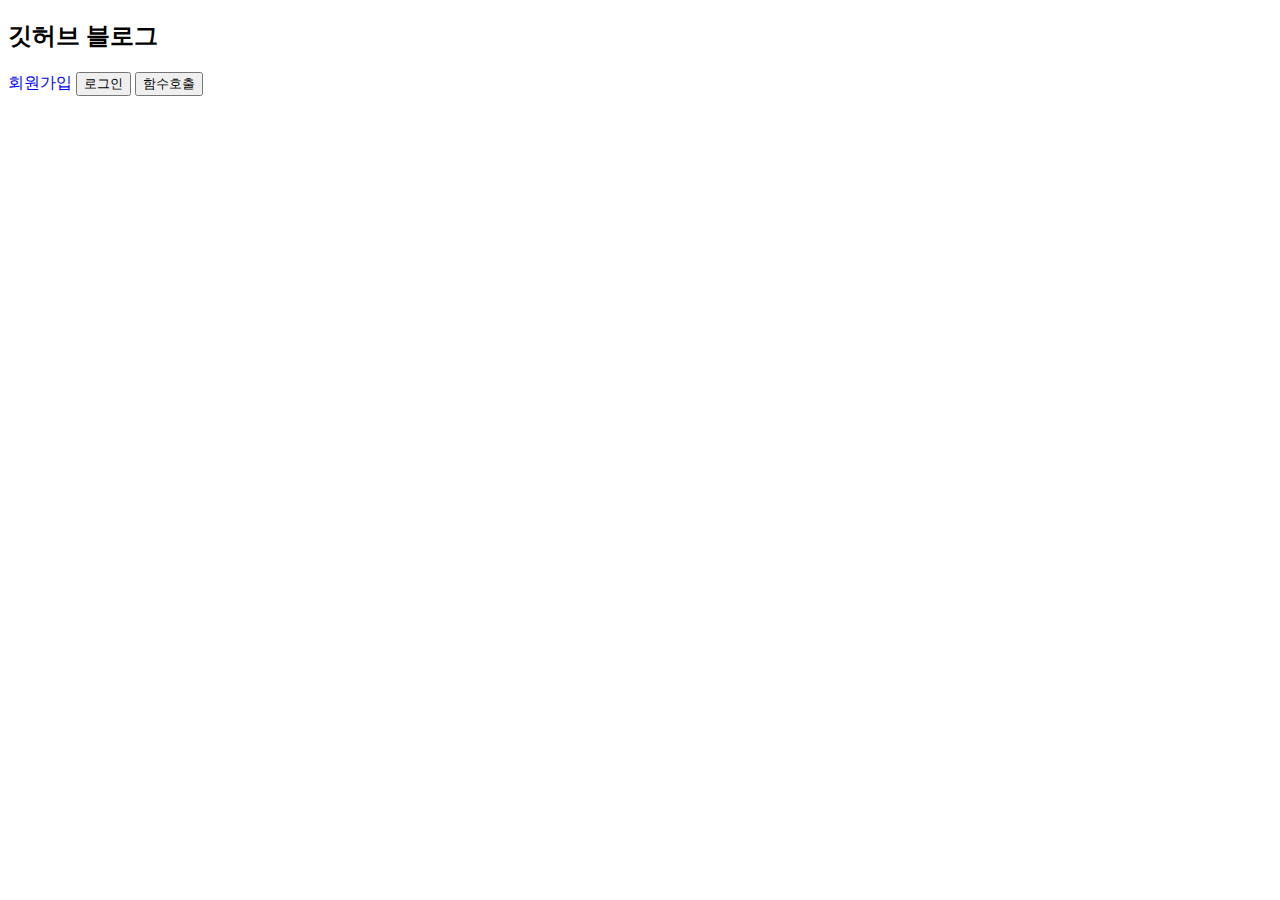
==== index.html @ 891a173e "230414" ====
<!DOCTYPE html>
<html lang="en">
<head>
   <meta charset="UTF-8">
   <meta http-equiv="X-UA-Compatible" content="IE=edge">
   <meta name="viewport" content="width=device-width, initial-scale=1.0">
   <title>Document</title>
   <link rel="stylesheet" href="css/index.css">
   <script src="js/index.js" defer></script>  <!-- defer : 로딩순서를 바꾼다(body부터 읽음).-->
</head>
<body>
   <h2>깃허브 블로그</h2>
   <a href="save.html">회원가입</a>
   <button onclick="goLogin()">로그인</button>
   <button onclick="fun1()">함수호출</button>
</body>
<script>
   const goLogin = () => {
      location.href = "login.html";
   }
</script>
</html>
---- css/index.css ----
a {
   text-decoration: none;

}
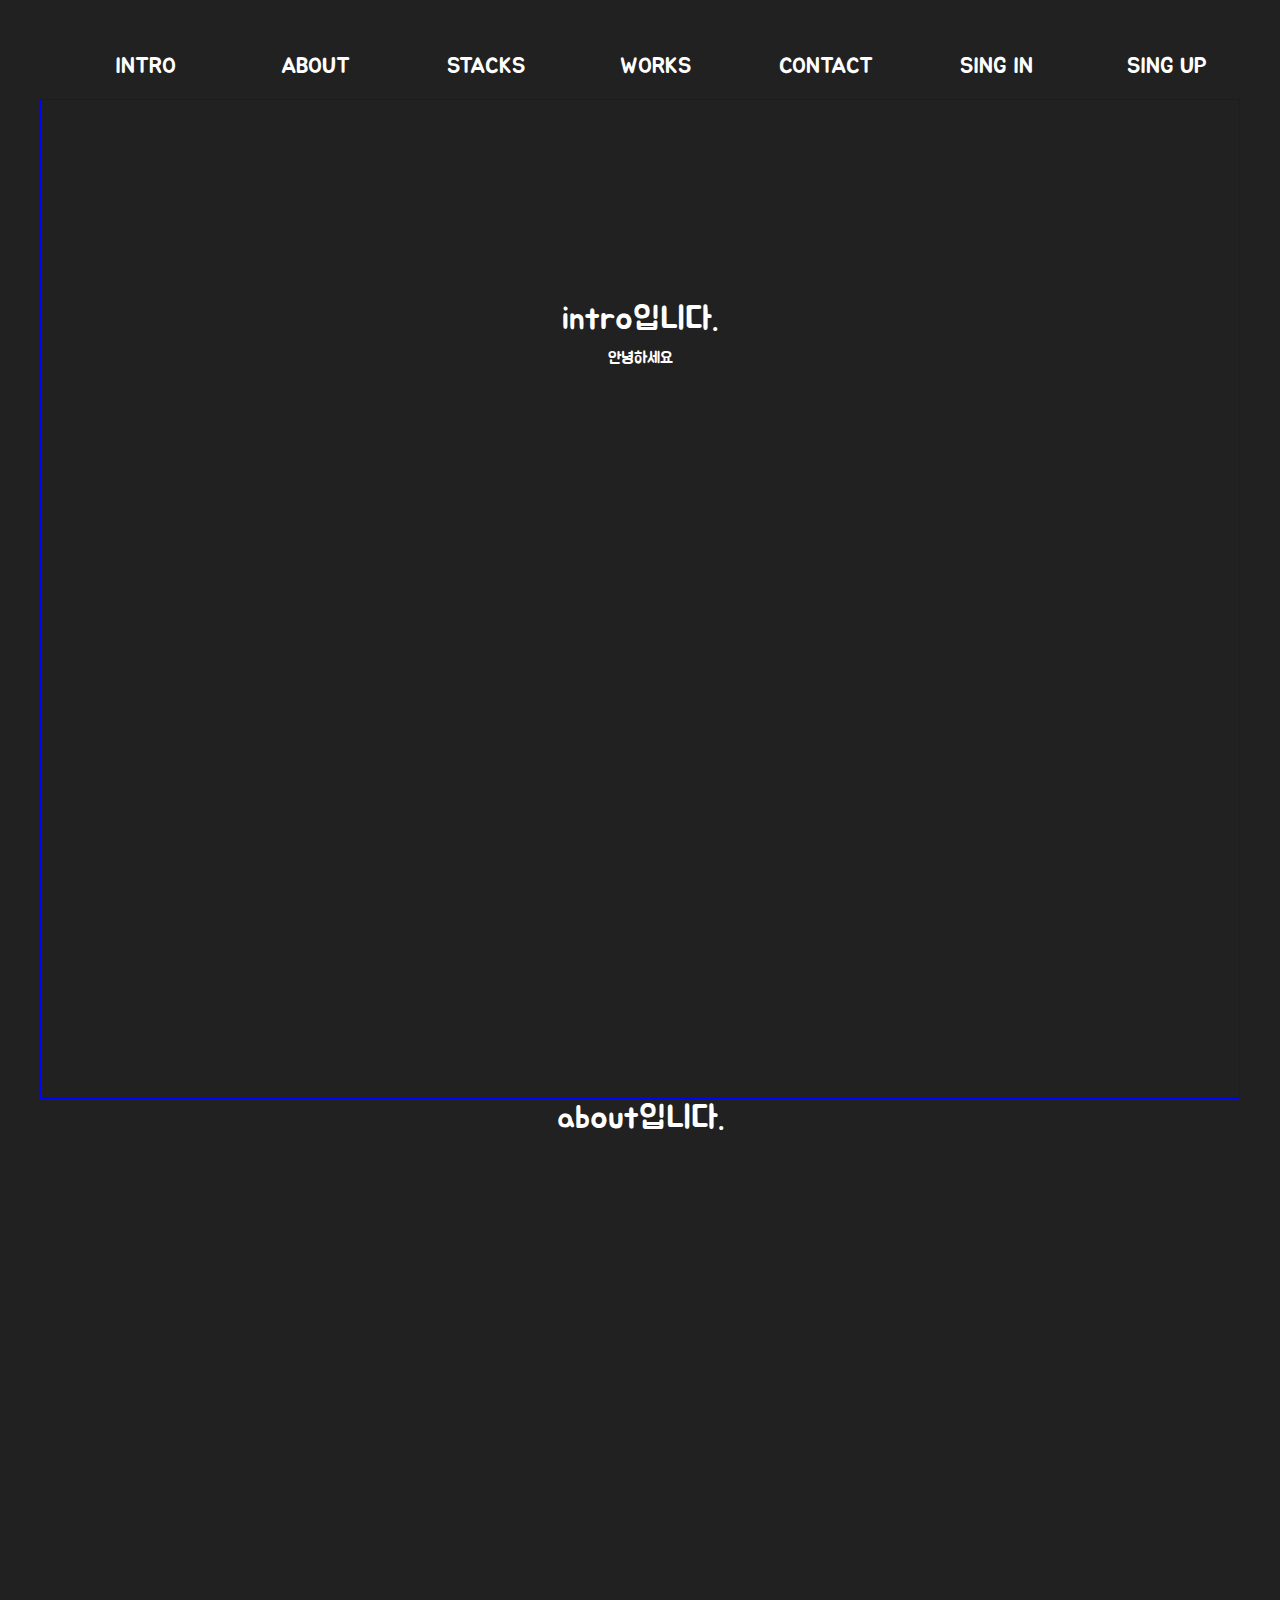
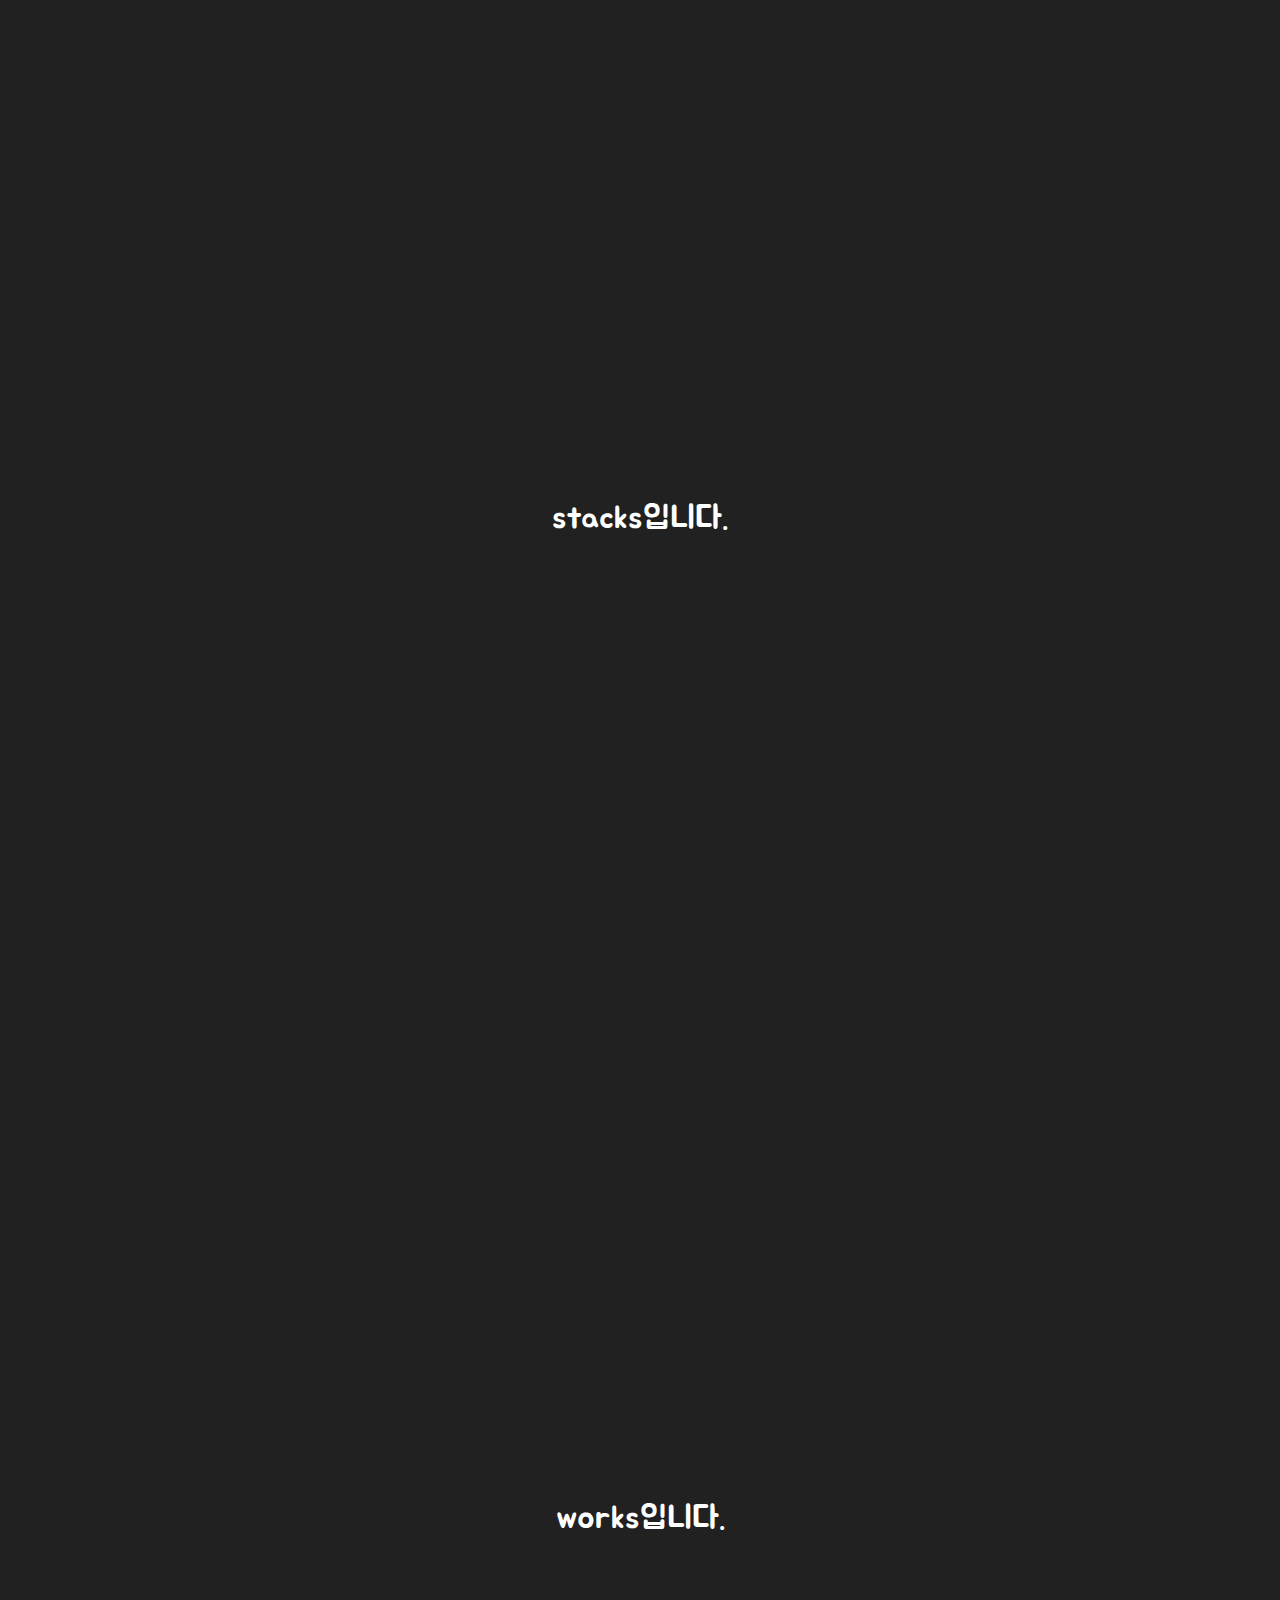
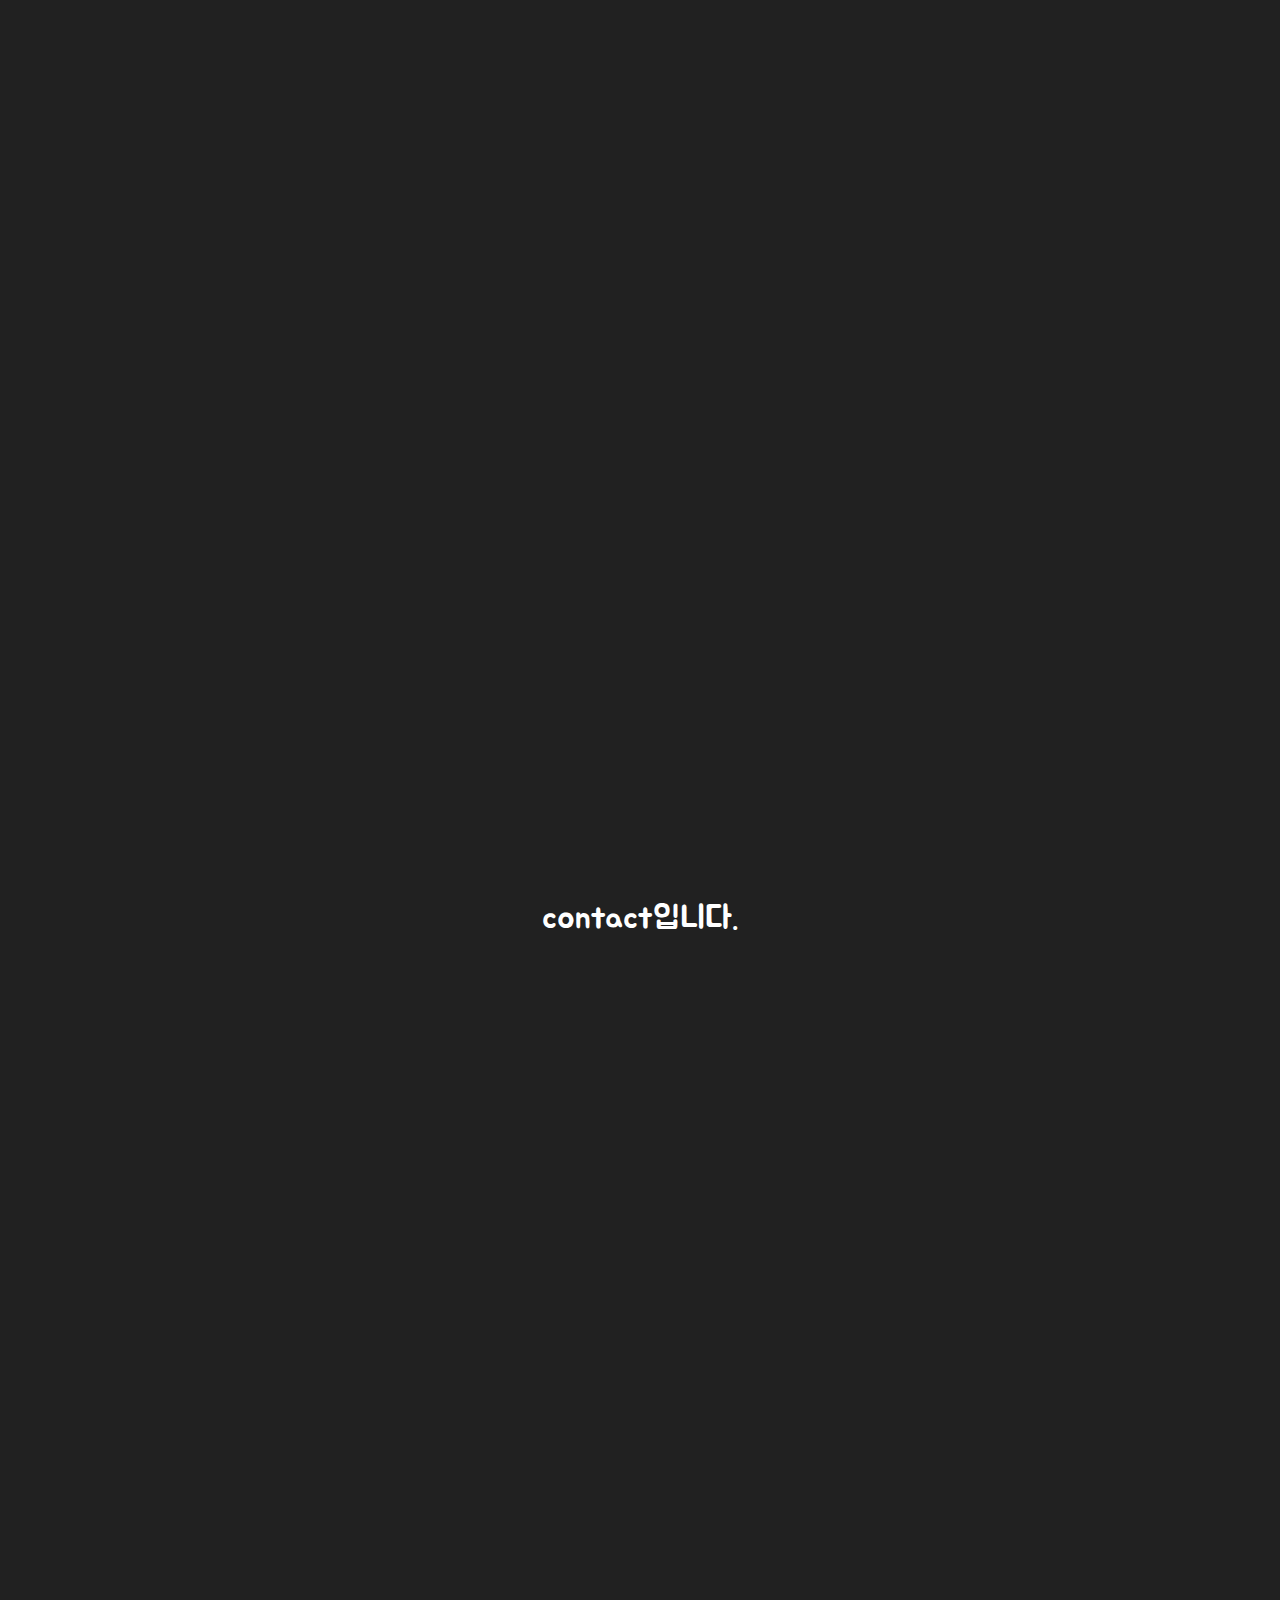
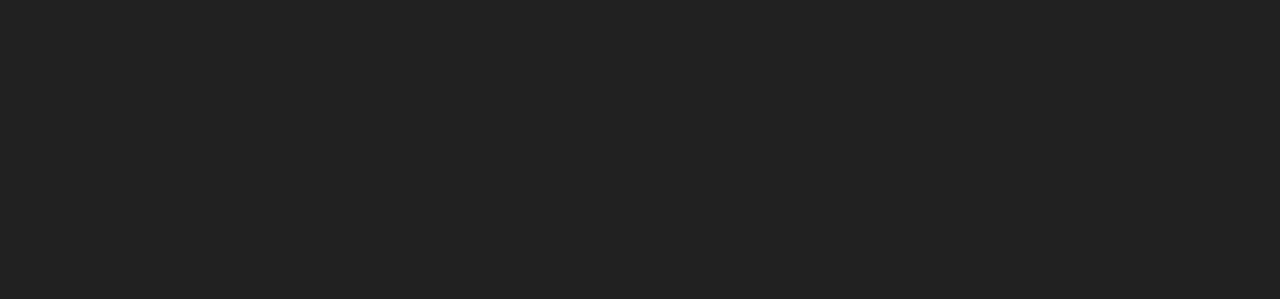
==== commit e3b0e7d2: "230417" ====
--- a/index.html
+++ b/index.html
@@ -1,22 +1,123 @@
 <!DOCTYPE html>
 <html lang="en">
+
 <head>
    <meta charset="UTF-8">
    <meta http-equiv="X-UA-Compatible" content="IE=edge">
    <meta name="viewport" content="width=device-width, initial-scale=1.0">
-   <title>Document</title>
-   <link rel="stylesheet" href="css/index.css">
-   <script src="js/index.js" defer></script>  <!-- defer : 로딩순서를 바꾼다(body부터 읽음).-->
+   <title>Zoum Portfolio</title>
+   <script src="js/index.js" defer></script> <!-- defer : 로딩순서를 바꾼다(body부터 읽음).-->
+   <link rel="stylesheet" href="./css/bootstrap.css">
+   <link rel="preconnect" href="https://fonts.googleapis.com">
+   <link rel="preconnect" href="https://fonts.gstatic.com" crossorigin>
+   <link href="https://fonts.googleapis.com/css2?family=Jua&display=swap" rel="stylesheet">
+   <script src="./js/bootstrap.bundle.min.js"></script>
+   <link rel="stylesheet" href="https://cdn.jsdelivr.net/npm/bootstrap-icons@1.10.3/font/bootstrap-icons.css">
+
 </head>
+<style>
+   *:has(.full) {
+      background-color: rgb(33, 33, 33);
+      font-family: 'Jua', sans-serif;
+      text-align: center;
+      width: 1200px;
+      position: absolute;
+      top: 50%;
+      left: 50%;
+      transform: translate(-50%, -50%);
+   }
+   
+
+   body {
+      width: 100vw;
+      height: 100vh;
+      margin: 0;
+   }
+
+   #menu {
+      font-size: 22px;
+      list-style: none;
+      top: 0;
+      padding-top: 50px;
+   }
+
+   a {
+      text-decoration: none;
+      color: white;
+   }
+
+   a:hover {
+      color: wheat;
+   }
+
+   #intro {
+      padding-top: 200px;
+   }
+</style>
+
 <body>
-   <h2>깃허브 블로그</h2>
-   <a href="save.html">회원가입</a>
-   <button onclick="goLogin()">로그인</button>
-   <button onclick="fun1()">함수호출</button>
+   <!-- header -->
+   <div class="full">
+      <header>
+         <div class="header_container">
+            <nav>
+               <ul id="menu" class="row">
+                  <div class="col">
+                     <li id="menu0"><a href="">INTRO</a></li>
+                  </div>
+                  <div class="col">
+                     <li id="menu1"><a href="">ABOUT</a></li>
+                  </div>
+                  <div class="col">
+                     <li id="menu2"><a href="">STACKS</a></li>
+                  </div>
+                  <div class="col">
+                     <li id="menu3"><a href="">WORKS</a></li>
+                  </div>
+                  <div class="col">
+                     <li id="menu4"><a href="">CONTACT</a></li>
+                  </div>
+                  <div class="col">
+                     <li id="menu5"><a href="sing_in.html">SING IN</a></li>
+                  </div>
+                  <div class="col">
+                     <li id="menu6"><a href="sing_up.html">SING UP</a></li>
+                  </div>
+               </ul>
+            </nav>
+         </div>
+      </header>
+   </div>
+   <!-- fullpage sections -->
+   <div id="fullpage">
+      <!-- intro -->
+      <section id="intro" style="height: 1000px; color: white;  border: 1px solid blue;">
+         <h2>intro입니다.</h2>
+         <p>안녕하세요 </p>
+      </section>
+      <!-- about me -->
+      <section id="about_me" style="height: 1000px; color: white;">
+         <h2>about입니다.</h2>
+      </section>
+      <section id="stacks" style="height: 1000px; color: white;">
+         <h2>stacks입니다.</h2>
+      </section>
+      <section id="works" style="height: 1000px; color: white;">
+         <h2>works입니다.</h2>
+      </section>
+      <section id="contact" style="height: 1000px; color: white;">
+         <h2>contact입니다.</h2>
+      </section>
+   </div>
+   </div>
 </body>
 <script>
-   const goLogin = () => {
-      location.href = "login.html";
+   const sign_in = () => {
+      location.href = "login.html"
+   }
+   const sign_up = () => {
+      location.href = "save.html"
    }
 </script>
+
 </html>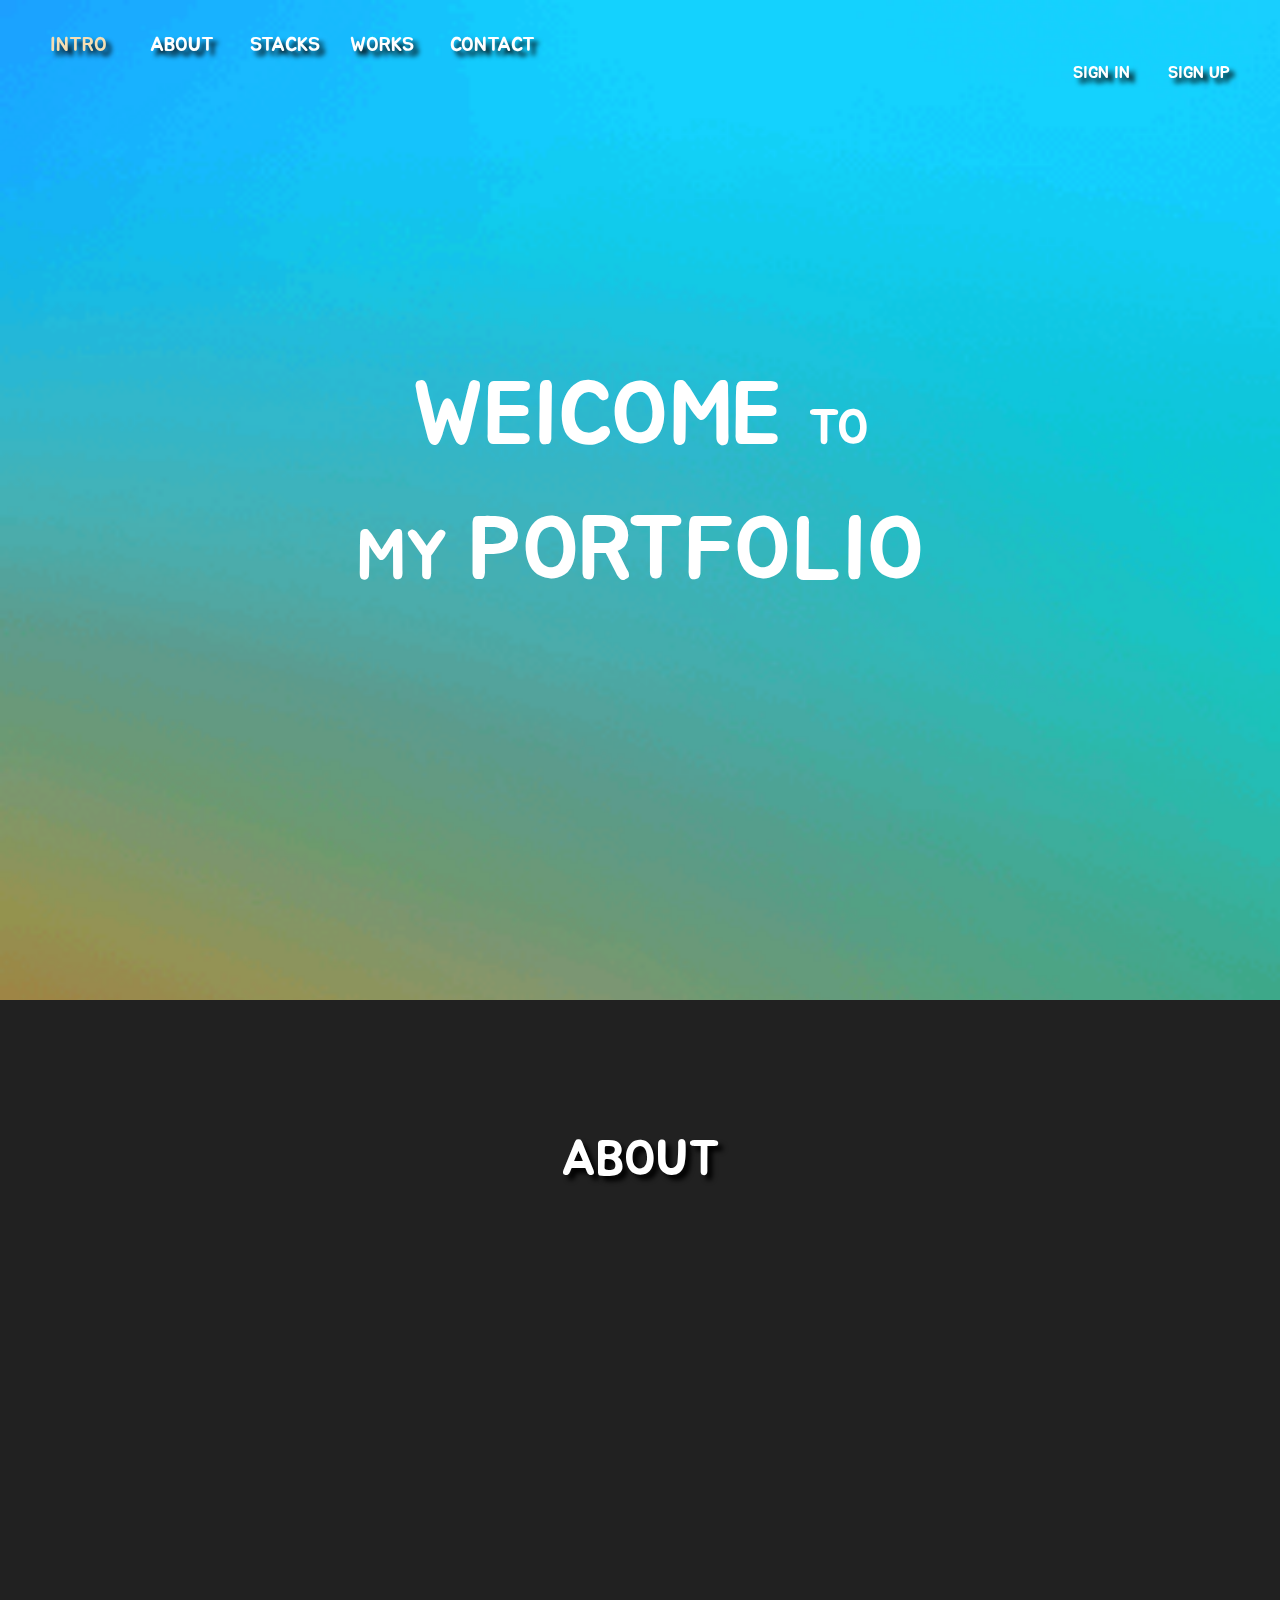
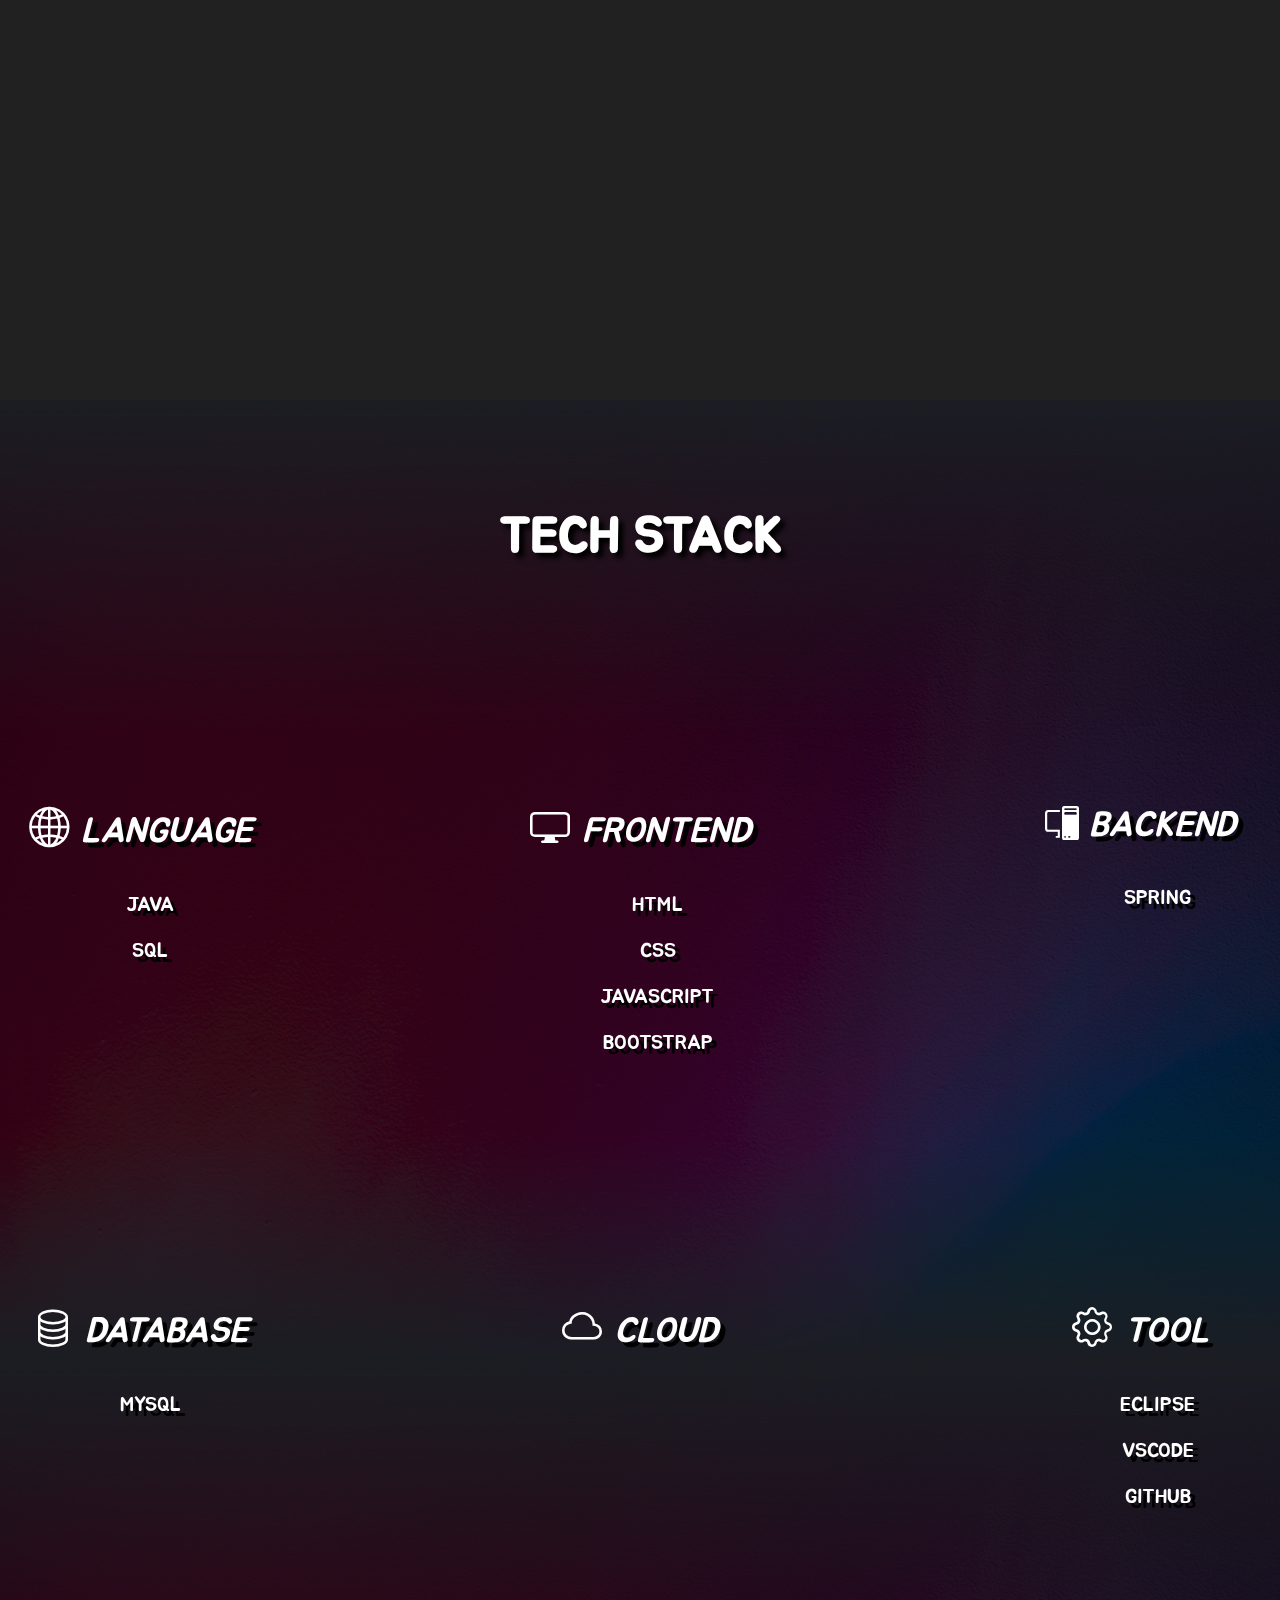
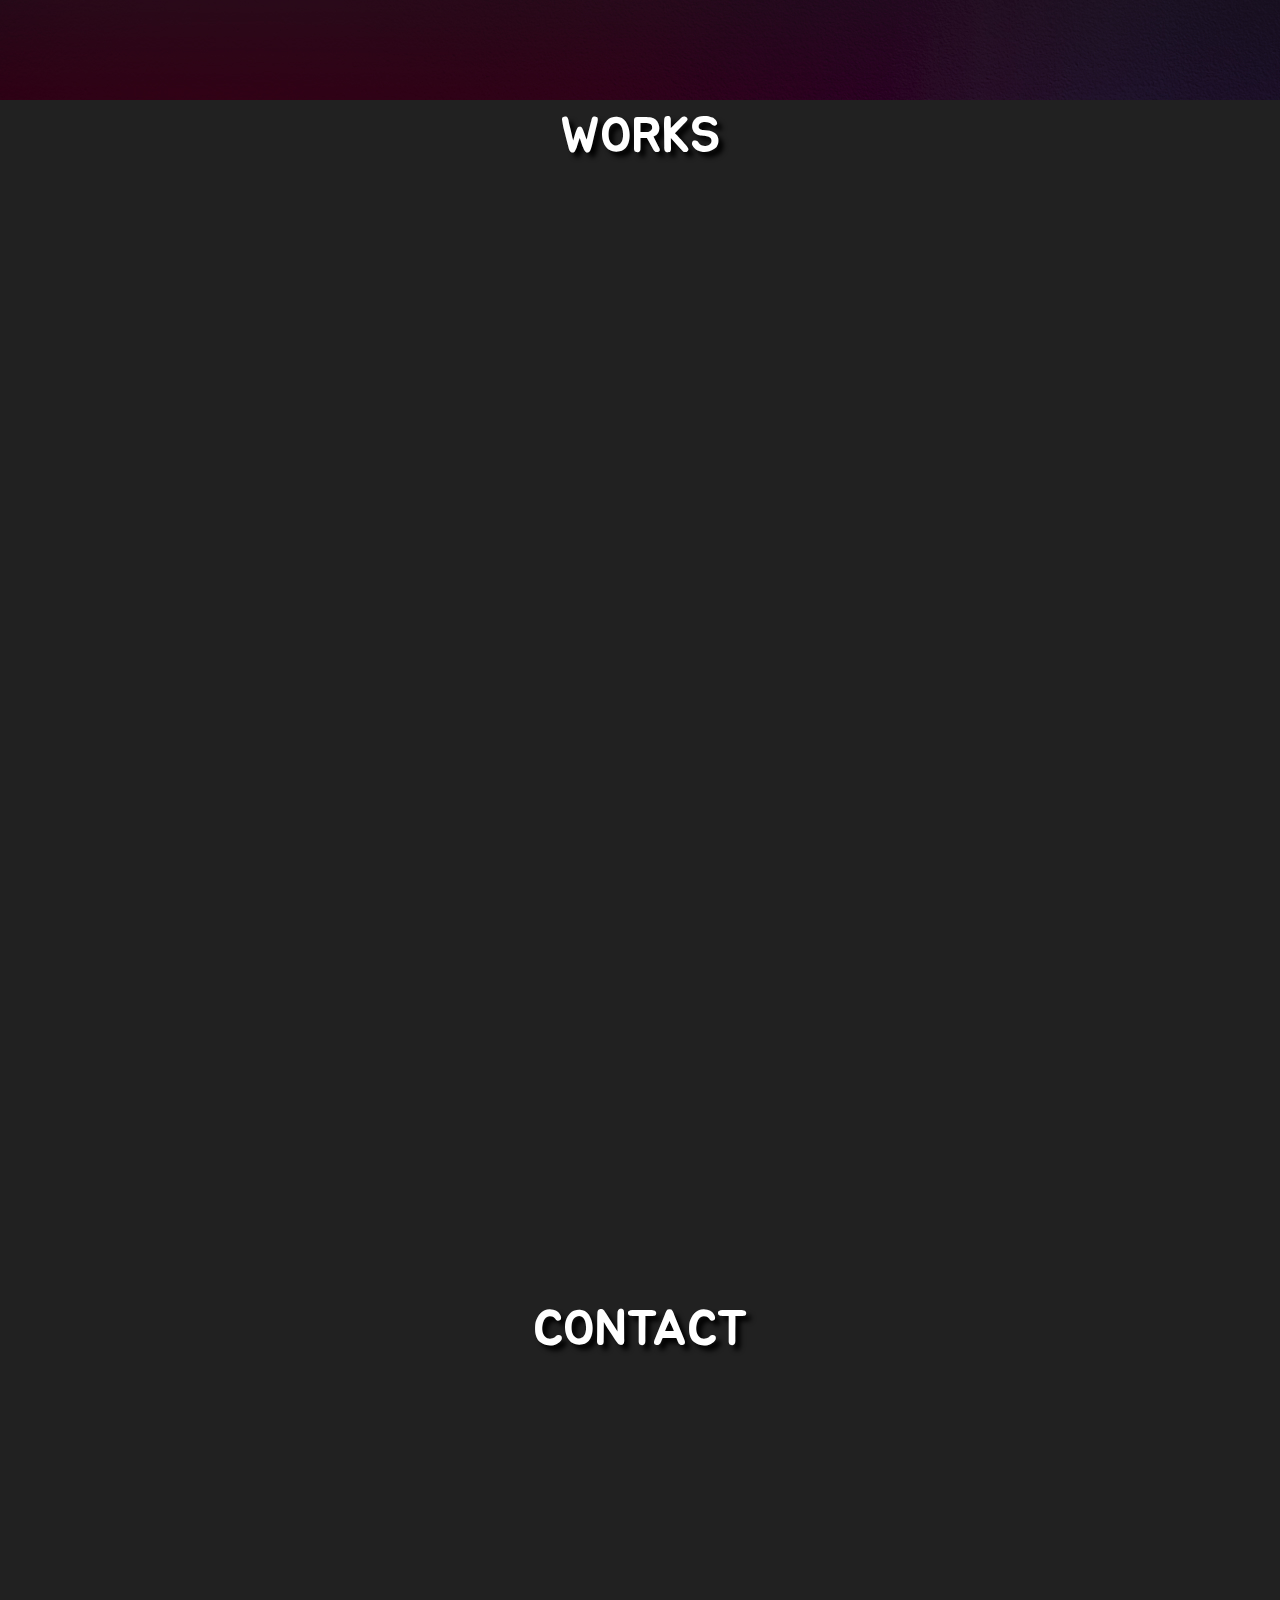
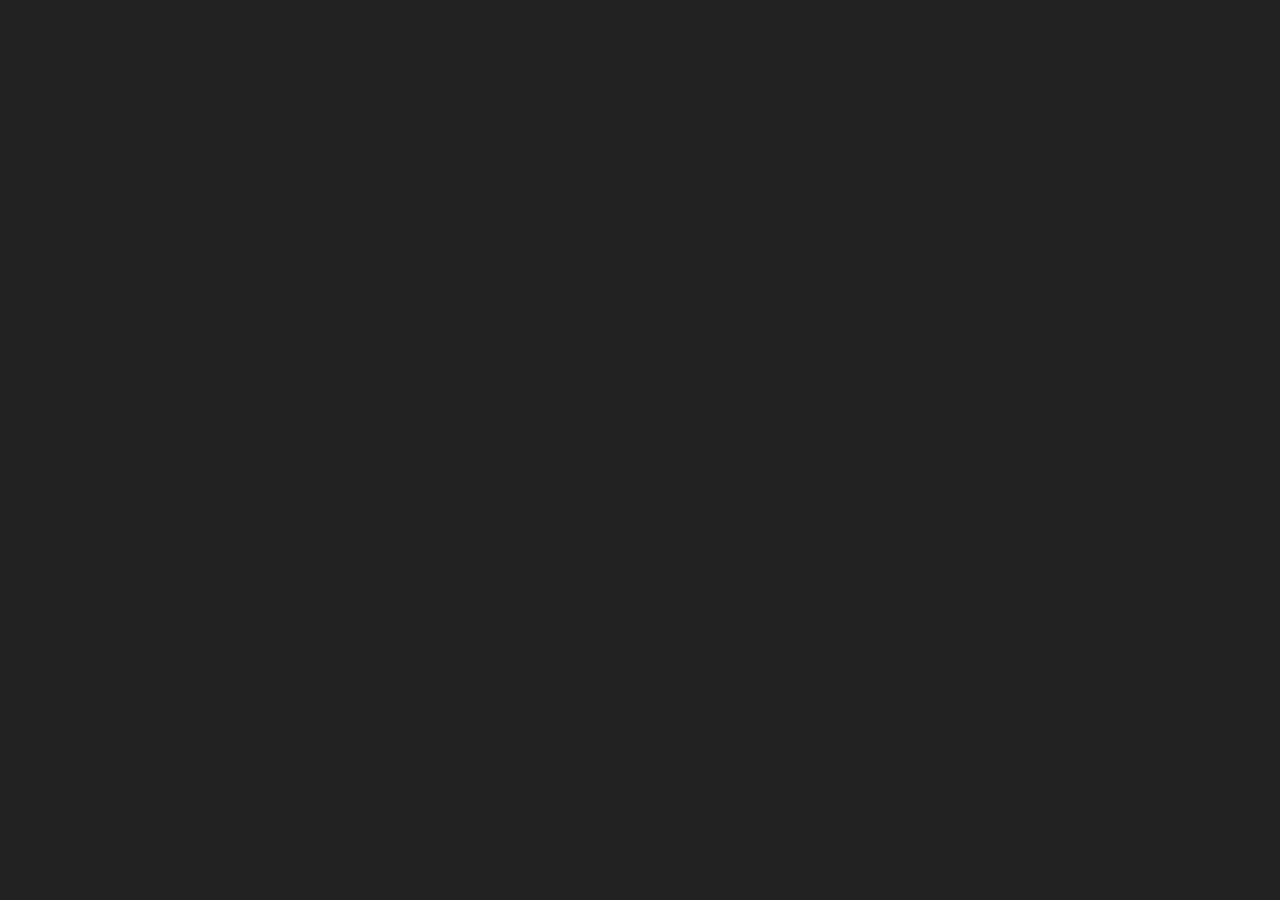
==== commit 33dc00a6: "230418" ====
--- a/index.html
+++ b/index.html
@@ -16,29 +16,23 @@
 
 </head>
 <style>
-   *:has(.full) {
+   body {
       background-color: rgb(33, 33, 33);
       font-family: 'Jua', sans-serif;
       text-align: center;
-      width: 1200px;
-      position: absolute;
-      top: 50%;
-      left: 50%;
-      transform: translate(-50%, -50%);
-   }
-   
-
-   body {
-      width: 100vw;
-      height: 100vh;
-      margin: 0;
+
+   }
+
+   header {
+      font-size: 22px;
+      padding-top: 30px;
+      position: fixed;
+      width: 100%;
+
    }
 
    #menu {
-      font-size: 22px;
       list-style: none;
-      top: 0;
-      padding-top: 50px;
    }
 
    a {
@@ -46,78 +40,194 @@
       color: white;
    }
 
-   a:hover {
+   #menu0{
       color: wheat;
    }
 
-   #intro {
-      padding-top: 200px;
+   #menu5:hover, #menu6:hover{
+      color: wheat;
+   }
+
+   #about {
+      padding-top: 130px;
+   } 
+
+   .p1 {
+      font-size: 90px;
+      display: inline;
+   }
+
+   .p2 {
+      font-size: 50px;
+      display: inline;
+   }
+
+   .p3 {
+      font-size: 70px;
+      display: inline;
+   }
+
+   .p4 {
+      font-size: 90px;
+      display: inline;
    }
 </style>
 
 <body>
    <!-- header -->
-   <div class="full">
-      <header>
-         <div class="header_container">
-            <nav>
-               <ul id="menu" class="row">
-                  <div class="col">
-                     <li id="menu0"><a href="">INTRO</a></li>
-                  </div>
-                  <div class="col">
-                     <li id="menu1"><a href="">ABOUT</a></li>
-                  </div>
-                  <div class="col">
-                     <li id="menu2"><a href="">STACKS</a></li>
-                  </div>
-                  <div class="col">
-                     <li id="menu3"><a href="">WORKS</a></li>
-                  </div>
-                  <div class="col">
-                     <li id="menu4"><a href="">CONTACT</a></li>
-                  </div>
-                  <div class="col">
-                     <li id="menu5"><a href="sing_in.html">SING IN</a></li>
-                  </div>
-                  <div class="col">
-                     <li id="menu6"><a href="sing_up.html">SING UP</a></li>
-                  </div>
-               </ul>
-            </nav>
-         </div>
-      </header>
+   <header>
+      <div id="header_container" class="header_container" style="position: relative;">
+         <nav>
+            <ul id="menu" class="row me-3">
+               <div class="col">
+                  <li><a id="menu0" href="#intro" style="font-size: 20px; text-shadow: 5px 5px 5px black; position: absolute; left: 50px;">INTRO</a></li>
+               </div>
+               <div class="col">
+                  <li><a id="menu1" href="#about" style="font-size: 20px; text-shadow: 5px 5px 5px black; position: absolute; left: 150px;">ABOUT</a></li>
+               </div>
+               <div class="col">
+                  <li><a id="menu2" href="#stacks" style="font-size: 20px; text-shadow: 5px 5px 5px black; position: absolute; left: 250px;">STACKS</a></li>
+               </div>
+               <div class="col">
+                  <li><a id="menu3" href="#works" style="font-size: 20px; text-shadow: 5px 5px 5px black; position: absolute; left: 350px;">WORKS</a></li>
+               </div>
+               <div class="col">
+                  <li><a id="menu4" href="#contact" style="font-size: 20px; text-shadow: 5px 5px 5px black; position: absolute; left: 450px;">CONTACT</a></li>
+               </div>
+               <div class="col">
+                  <li><a id="menu5" href="sing_in.html" style="font-size: 17px; text-shadow: 5px 5px 5px black; position: absolute; top: 30px; right: 150px;">SIGN IN</a></li>
+               </div>
+               <div class="col">
+                  <li><a id="menu6" href="sing_up.html" style="font-size: 17px; text-shadow: 5px 5px 5px black; position: absolute; top: 30px; right: 50px;">SIGN UP</a></li>
+               </div>
+            </ul>
+         </nav>
+      </div>
+   </header>
    </div>
    <!-- fullpage sections -->
    <div id="fullpage">
       <!-- intro -->
-      <section id="intro" style="height: 1000px; color: white;  border: 1px solid blue;">
-         <h2>intro입니다.</h2>
-         <p>안녕하세요 </p>
-      </section>
-      <!-- about me -->
-      <section id="about_me" style="height: 1000px; color: white;">
-         <h2>about입니다.</h2>
-      </section>
-      <section id="stacks" style="height: 1000px; color: white;">
-         <h2>stacks입니다.</h2>
-      </section>
-      <section id="works" style="height: 1000px; color: white;">
-         <h2>works입니다.</h2>
-      </section>
-      <section id="contact" style="height: 1000px; color: white;">
-         <h2>contact입니다.</h2>
-      </section>
+      <section id="intro" style="height: 1000px; color: white; padding-top: 350px; background-image: url(images/3.gif); background-size: cover;">
+         <p class="p1">WEICOME </p>
+
+         <p class="p2">TO</p> <br>
+         <p class="p3">MY </p>
+         <p class="p4">PORTFOLIO</p>
    </div>
+   </section>
+   <!-- about me -->
+   <section id="about" style="height: 1000px; color: white; ">
+      <h2 style="font-size: 50px; text-shadow: 5px 5px 5px black;">ABOUT</h2>
+   </section>
+
+   <section id="stacks" style="height: 1300px; color: white; background-image: url(images/Frame_1.jpg);">
+      <strong style="font-size: 50px; text-shadow: 5px 5px 5px black; position: relative; top: 100px;">TECH STACK</strong>
+      <div class="row" style="margin-top: 150px;">
+         <div id="language" class="col" style="position:absolute; right: 500px; top: 2400px;">
+            <i class="bi bi-globe2" style="font-size: 40px; display: inline;">
+               <span style="font-size: 35px; display: inline; text-shadow: 5px 5px black;">LANGUAGE</span>
+            </i>
+            <p style="font-size: 20px; margin-top: 30px; margin-left: 20px; text-shadow: 5px 5px black;">JAVA</p>
+            <p style="font-size: 20px; margin-left: 20px; text-shadow: 5px 5px black;">SQL</p>
+         </div>
+         <div id="fontend" class="col" style="position:absolute; right: 0; top: 2400px;">
+            <i class="bi bi-display" style="font-size: 40px; display: inline;">
+               <p style="font-size: 35px; display: inline; text-shadow: 5px 5px black;">FRONTEND</p>
+            </i>
+            <p style="font-size: 20px; margin-top: 30px; margin-left: 35px; text-shadow: 5px 5px black;">HTML</p>
+            <p style="font-size: 20px; margin-left: 35px; text-shadow: 5px 5px black;">CSS</p>
+            <p style="font-size: 20px; margin-left: 35px; text-shadow: 5px 5px black;">JAVASCRIPT</p>
+            <p style="font-size: 20px; margin-left: 35px; text-shadow: 5px 5px black;">BOOTSTRAP</p>
+         </div>
+         <div id="language" class="col" style="position:absolute; left: 500px; top: 2400px;">
+            <i class="bi bi-pc-display" style="font-size: 34px; display: inline;">
+               <p style="font-size: 35px; display: inline; text-shadow: 5px 5px black;">BACKEND</p>
+            </i>
+            <p style="font-size: 20px; margin-top: 30px; margin-left: 35px; text-shadow: 5px 5px black;">SPRING</p>
+         </div>
+      </div>
+
+      <div class="row">
+         <div id="language" class="col" style="position:absolute; right: 500px; top: 2900px;">
+            <i class="bi bi-database" style="font-size: 40px; display: inline;">
+               <span style="font-size: 35px; display: inline; text-shadow: 5px 5px black;">DATABASE</span>
+            </i>
+            <p style="font-size: 20px; margin-top: 30px; margin-left: 20px; text-shadow: 5px 5px black;">MYSQL</p>
+         </div>
+         <div id="fontend" class="col" style="position:absolute; right:0; top: 2900px;">
+            <i class="bi bi-cloud" style="font-size: 40px; display: inline;">
+               <p style="font-size: 35px; display: inline; text-shadow: 5px 5px black;">CLOUD</p>
+            </i>
+            
+         </div>
+         <div id="language" class="col" style="position:absolute; left: 500px; top: 2900px;">
+            <i class="bi bi-gear" style="font-size: 40px; display: inline;">
+               <p style="font-size: 35px; display: inline; text-shadow: 5px 5px black;">TOOL</p>
+            </i>
+            <p style="font-size: 20px; margin-top: 30px; margin-left: 35px; text-shadow: 5px 5px black;">ECLIPSE</p>
+            <p style="font-size: 20px; margin-left: 35px; text-shadow: 5px 5px black;">VSCODE</p>
+            <p style="font-size: 20px; margin-left: 35px; text-shadow: 5px 5px black;">GITHUB</p>
+         </div>
+      </div>
+   </section>
+   <section id="works" style="height: 1200px; color: white;">
+      <p style="font-size: 50px; text-shadow: 5px 5px 5px black;">WORKS
+      <p>
+   </section>
+   <section id="contact" style="height: 1200px; color: white;">
+      <h2 style="font-size: 50px; text-shadow: 5px 5px 5px black;">CONTACT</h2>
+   </section>
    </div>
 </body>
 <script>
+
+   window.addEventListener('scroll', function () {
+      const intro = document.getElementById("intro");
+      const menu0 = document.getElementById("menu0");
+      const menu1 = document.getElementById("menu1");
+      const menu2 = document.getElementById("menu2");
+      const menu3 = document.getElementById("menu3");
+      const menu4 = document.getElementById("menu4");
+
+      if (window.scrollY < 1000) {
+         menu0.style.color = "wheat";
+      } else {
+         menu0.style.color = "white";
+      }
+
+      if (window.scrollY >= 1000 && window.scrollY < 2000) {
+         menu1.style.color = "wheat";
+      } else {
+         menu1.style.color = "white";
+      }
+
+      if (window.scrollY >= 2000 && window.scrollY < 3300) {
+         menu2.style.color = "wheat";
+      } else {
+         menu2.style.color = "white";
+      }
+
+      if (window.scrollY >= 3300 && window.scrollY < 4500) {
+         menu3.style.color = "wheat";
+      } else {
+         menu3.style.color = "white";
+      }
+
+      if (window.scrollY >= 4500 && window.scrollY < 5700) {
+         menu4.style.color = "wheat";
+      } else {
+         menu4.style.color = "white";
+      }
+
+   });
+
    const sign_in = () => {
       location.href = "login.html"
-   }
+   };
    const sign_up = () => {
       location.href = "save.html"
-   }
+   };
 </script>
 
 </html>